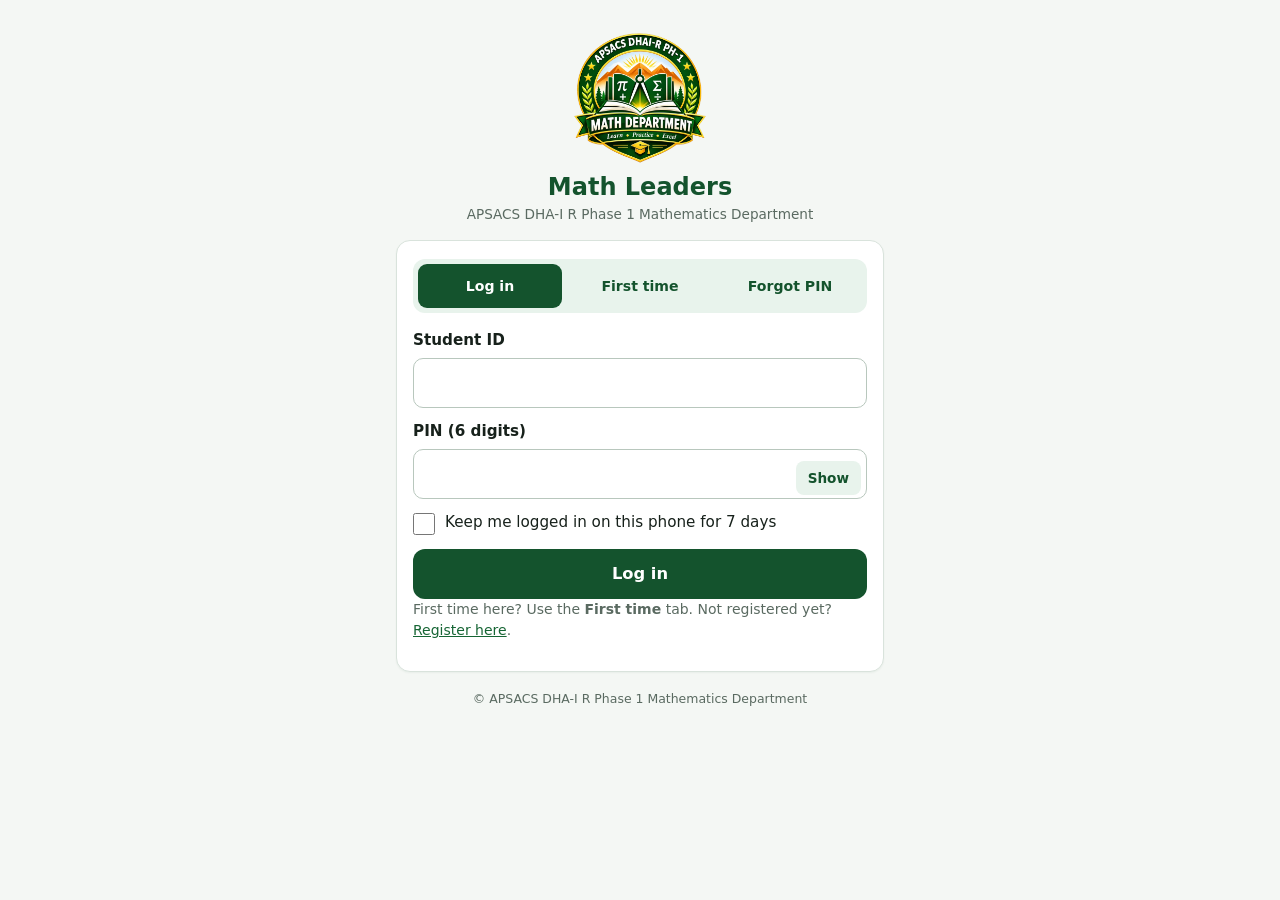
==== dashboard.html @ 572b63c4 "Add files via upload" ====
<!doctype html>
<html lang="en">
<head>
  <meta charset="utf-8">
  <meta name="viewport" content="width=device-width, initial-scale=1">
  <meta http-equiv="Content-Security-Policy" content="default-src 'self'; script-src 'self'; style-src 'self'; img-src 'self' data:; connect-src 'self' https://script.google.com https://script.googleusercontent.com; base-uri 'none'; form-action 'self'; object-src 'none'">
  <meta name="referrer" content="no-referrer">
  <meta name="theme-color" content="#14532d">
  <title>Home — Math Leaders</title>
  <link rel="icon" type="image/png" sizes="32x32" href="assets/img/favicon-32.png">
  <link rel="icon" href="assets/img/favicon.ico">
  <link rel="apple-touch-icon" href="assets/img/apple-touch-icon.png">
  <link rel="stylesheet" href="assets/css/main.css">
</head>
<body>
<header class="header" id="app-header"></header>
<main class="wrap">
  <div id="loading" class="skeleton" aria-label="Loading"></div>
  <div id="home-msg" role="alert" hidden></div>
  <button class="btn btn--ghost" id="retry" type="button" hidden>Try again</button>

  <div id="home" hidden>
    <div class="card">
      <p class="greet" id="greet"></p>
      <p><span class="chip" id="chip-class"></span><span class="chip chip--gold" id="chip-section" hidden></span></p>
      <p class="muted small">You are logged in as <span class="idbox" id="who"></span></p>
    </div>

    <div class="card">
      <h2>Coming soon</h2>
      <ul class="soon">
        <li><span>MCQ Arena</span><span>soon</span></li>
        <li><span>Rapid Fire</span><span>soon</span></li>
        <li><span>Fill in the Blanks</span><span>soon</span></li>
        <li><span>Class positions</span><span>soon</span></li>
        <li><span>Teacher's notes</span><span>soon</span></li>
      </ul>
    </div>
  </div>
</main>
<nav class="nav" id="app-nav" aria-label="Main"></nav>
<script src="assets/js/config.js"></script>
<script src="assets/js/storage.js"></script>
<script src="assets/js/ui.js"></script>
<script src="assets/js/api.js"></script>
<script src="assets/js/auth.js"></script>
<script src="assets/js/router.js"></script>
<script src="assets/js/dashboard.js"></script>
</body>
</html>
---- assets/css/main.css ----
/* main.css — Math Leaders (APSACS DHA-I R Phase 1 Mathematics Department)
   Mobile-first. Colours come from the logo: deep green + gold. No inline styles anywhere (strict CSP). */
:root {
  --green: #14532d;
  --green-2: #166534;
  --green-soft: #e8f3ec;
  --gold: #d9a400;
  --gold-soft: #fff6d6;
  --bg: #f4f7f4;
  --card: #ffffff;
  --ink: #17211b;
  --muted: #5a6a61;
  --line: #d9e3dc;
  --ok: #17703f;
  --ok-bg: #e6f4ec;
  --bad: #a8201a;
  --bad-bg: #fdecea;
  --info: #1d4f7a;
  --info-bg: #e8f1fa;
  --radius: 14px;
  --gutter: 16px;
  color-scheme: light;
}
* { box-sizing: border-box; }
html { -webkit-text-size-adjust: 100%; }
body {
  margin: 0; background: var(--bg); color: var(--ink);
  font-family: system-ui, -apple-system, "Segoe UI", Roboto, "Noto Sans", Arial, sans-serif;
  line-height: 1.5; font-size: 16px;
}
[hidden] { display: none !important; }
a { color: var(--green-2); }
h1 { font-size: 1.45rem; line-height: 1.25; margin: 0 0 6px; color: var(--green); }
h2 { font-size: 1.1rem; margin: 0 0 8px; color: var(--green); }
p { margin: 0 0 12px; }
.muted { color: var(--muted); }
.small { font-size: .875rem; }

/* ---------- layout ---------- */
.wrap { max-width: 520px; margin: 0 auto; padding: var(--gutter); padding-bottom: 96px; }
.wrap--auth { padding-bottom: 32px; }
.card { background: var(--card); border: 1px solid var(--line); border-radius: var(--radius); padding: 18px var(--gutter); margin-bottom: 14px; box-shadow: 0 1px 2px rgba(20, 83, 45, .05); }

.header { display: flex; align-items: center; gap: 12px; padding: 10px var(--gutter); background: var(--card); border-bottom: 3px solid var(--gold); }
.header__logo { display: block; flex: none; }
.header__title { font-weight: 800; color: var(--green); line-height: 1.2; }
.header__sub { font-size: .75rem; color: var(--muted); line-height: 1.3; }

.hero { text-align: center; padding: 8px 0 16px; }
.hero__logo { display: block; margin: 0 auto 8px; width: 132px; height: 132px; }
.hero__title { font-size: 1.5rem; font-weight: 800; color: var(--green); margin: 0; }
.hero__dept { font-size: .85rem; color: var(--muted); margin: 2px 0 0; }

/* ---------- forms ---------- */
label, .label { display: block; font-weight: 600; font-size: .95rem; margin-top: 4px; }
.hint { font-size: .82rem; color: var(--muted); margin: 2px 0 6px; }
.input, select.input {
  display: block; width: 100%; padding: 12px; margin: 6px 0 12px;
  border: 1px solid #b8c7bd; border-radius: 10px; background: #fff; color: var(--ink);
  font: inherit; font-size: 1rem; min-height: 46px;
}
.input:focus, select.input:focus, .btn:focus-visible, .tab:focus-visible, .linkbtn:focus-visible, .nav__tab:focus-visible, .toggle:focus-visible {
  outline: 3px solid var(--gold); outline-offset: 1px;
}
.input--id { text-transform: uppercase; letter-spacing: .04em; }
.input--pin { letter-spacing: .3em; font-variant-numeric: tabular-nums; }
.field-row { position: relative; }
.field-row .input { padding-right: 70px; }
.toggle { position: absolute; right: 6px; top: 12px; height: 34px; padding: 0 12px; border: 0; border-radius: 8px; background: var(--green-soft); color: var(--green); font: inherit; font-size: .85rem; font-weight: 700; cursor: pointer; }
.check { display: flex; gap: 10px; align-items: flex-start; font-weight: 500; margin: 6px 0 14px; }
.check input { width: 22px; height: 22px; margin: 2px 0 0; flex: none; accent-color: var(--green); }
.trap { position: absolute; left: -9999px; width: 1px; height: 1px; overflow: hidden; }   /* bot trap, never visible */

/* ---------- buttons ---------- */
.btn {
  display: block; width: 100%; border: 0; border-radius: 12px; padding: 13px 16px; min-height: 48px;
  background: var(--green); color: #fff; font: inherit; font-size: 1.02rem; font-weight: 700; cursor: pointer; text-align: center; text-decoration: none;
}
.btn:hover { background: var(--green-2); }
.btn--ghost { background: #fff; color: var(--green); border: 2px solid var(--green); }
.btn--ghost:hover { background: var(--green-soft); }
.btn--gold { background: var(--gold); color: #2b2100; }
.btn:disabled { opacity: .6; cursor: progress; }
.btn + .btn { margin-top: 10px; }
.linkbtn { background: none; border: 0; padding: 6px 0; color: var(--green-2); font: inherit; text-decoration: underline; cursor: pointer; }

/* ---------- tabs (login screen) ---------- */
.tabs { display: flex; gap: 6px; background: var(--green-soft); padding: 5px; border-radius: 12px; margin-bottom: 16px; }
.tab { flex: 1; border: 0; background: transparent; padding: 10px 4px; border-radius: 9px; font: inherit; font-size: .88rem; font-weight: 700; color: var(--green); cursor: pointer; min-height: 44px; }
.tab[aria-selected="true"] { background: var(--green); color: #fff; }

/* ---------- messages ---------- */
.notice { padding: 11px 13px; border-radius: 10px; margin: 12px 0; font-size: .95rem; }
.notice--ok { background: var(--ok-bg); color: var(--ok); }
.notice--bad { background: var(--bad-bg); color: var(--bad); }
.notice--info { background: var(--info-bg); color: var(--info); }

/* ---------- steps ---------- */
.steps { margin: 0 0 12px; padding-left: 20px; }
.steps li { margin-bottom: 4px; }

/* ---------- profile / dashboard ---------- */
.chip { display: inline-block; padding: 3px 10px; border-radius: 99px; background: var(--green-soft); color: var(--green); font-size: .82rem; font-weight: 700; margin-right: 6px; }
.chip--gold { background: var(--gold-soft); color: #6b5200; }
.greet { font-size: 1.35rem; font-weight: 800; color: var(--green); margin: 0 0 4px; }
.kv { display: grid; grid-template-columns: 120px 1fr; gap: 8px 12px; margin: 0; }
.kv dt { color: var(--muted); font-size: .9rem; }
.kv dd { margin: 0; font-weight: 600; word-break: break-word; }
.idbox { font-weight: 800; letter-spacing: .03em; color: var(--green); }
.soon { list-style: none; padding: 0; margin: 0; }
.soon li { padding: 10px 0; border-bottom: 1px solid var(--line); display: flex; justify-content: space-between; gap: 8px; }
.soon li:last-child { border-bottom: 0; }
.soon span:last-child { color: var(--muted); font-size: .85rem; white-space: nowrap; }

.skeleton { height: 96px; border-radius: var(--radius); background: linear-gradient(90deg, #e6ebe7, #f2f5f2, #e6ebe7); background-size: 200% 100%; animation: sk 1.2s infinite; margin-bottom: 14px; }
@keyframes sk { to { background-position: -200% 0; } }

/* ---------- bottom navigation ---------- */
.nav { position: fixed; left: 0; right: 0; bottom: 0; display: flex; background: var(--card); border-top: 1px solid var(--line); padding-bottom: env(safe-area-inset-bottom); }
.nav__tab { flex: 1; text-align: center; padding: 14px 4px; color: var(--muted); text-decoration: none; font-size: .9rem; font-weight: 600; min-height: 52px; }
.nav__tab.is-active { color: var(--green); border-top: 3px solid var(--gold); padding-top: 11px; }

.footer { text-align: center; color: var(--muted); font-size: .78rem; padding: 4px 0 24px; }

@media (min-width: 560px) {
  .wrap { padding-top: 24px; }
}
@media (prefers-reduced-motion: reduce) {
  .skeleton { animation: none; }
  * { scroll-behavior: auto !important; transition: none !important; }
}
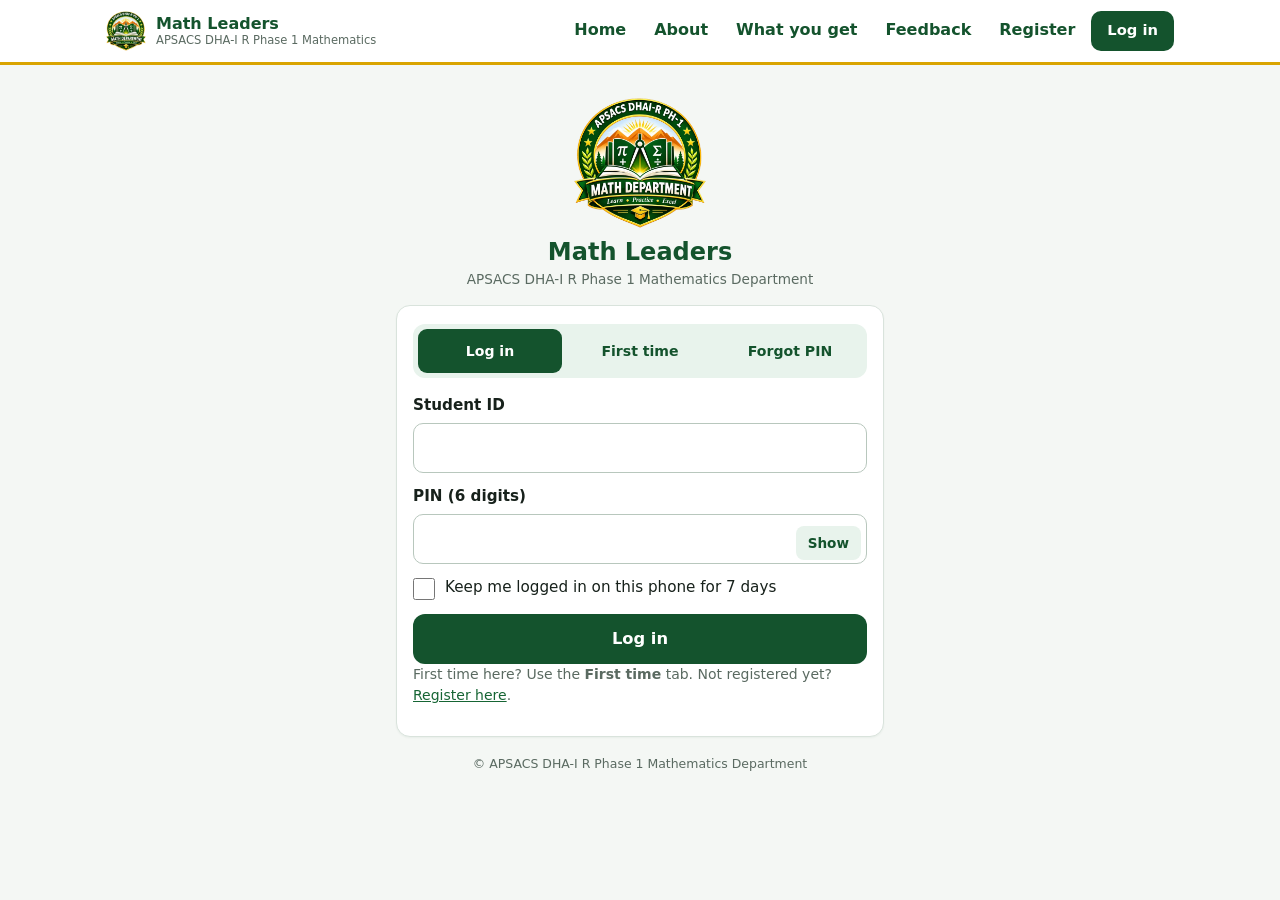
==== commit 6d181835: "Add files via upload" ====
--- a/dashboard.html
+++ b/dashboard.html
@@ -13,37 +13,64 @@
   <link rel="stylesheet" href="assets/css/main.css">
 </head>
 <body>
-<header class="header" id="app-header"></header>
-<main class="wrap">
-  <div id="loading" class="skeleton" aria-label="Loading"></div>
-  <div id="home-msg" role="alert" hidden></div>
-  <button class="btn btn--ghost" id="retry" type="button" hidden>Try again</button>
+<div class="shell">
+  <aside class="side" id="app-side" aria-label="Menu"></aside>
+  <div class="shell__body">
+    <header class="topbar" id="app-header"></header>
+    <main class="wrap wrap--app">
+      <div id="loading" class="skeleton" aria-label="Loading"></div>
+      <div id="home-msg" role="alert" hidden></div>
+      <button class="btn btn--ghost" id="retry" type="button" hidden>Try again</button>
 
-  <div id="home" hidden>
-    <div class="card">
-      <p class="greet" id="greet"></p>
-      <p><span class="chip" id="chip-class"></span><span class="chip chip--gold" id="chip-section" hidden></span></p>
-      <p class="muted small">You are logged in as <span class="idbox" id="who"></span></p>
-    </div>
+      <div id="home" hidden>
+        <div class="card hello">
+          <p class="greet" id="greet"></p>
+          <p><span class="chip" id="chip-class"></span><span class="chip chip--gold" id="chip-section" hidden></span></p>
+          <p class="muted small">Student ID: <b id="who"></b></p>
+        </div>
 
-    <div class="card">
-      <h2>Coming soon</h2>
-      <ul class="soon">
-        <li><span>MCQ Arena</span><span>soon</span></li>
-        <li><span>Rapid Fire</span><span>soon</span></li>
-        <li><span>Fill in the Blanks</span><span>soon</span></li>
-        <li><span>Class positions</span><span>soon</span></li>
-        <li><span>Teacher's notes</span><span>soon</span></li>
-      </ul>
-    </div>
+        <div id="initiative"></div>
+
+        <div class="tiles" aria-label="Your progress">
+          <div class="tile"><div class="tile__n">—</div><div class="tile__l">XP points</div></div>
+          <div class="tile"><div class="tile__n">—</div><div class="tile__l">Class position</div></div>
+          <div class="tile"><div class="tile__n">—</div><div class="tile__l">Questions solved</div></div>
+        </div>
+        <p class="small muted">Your points and position start counting when the games open.</p>
+
+        <div class="card">
+          <h2>Games</h2>
+          <ul class="gamelist">
+            <li><span class="gamelist__ico" aria-hidden="true">🎯</span><div><div class="gamelist__t">MCQ Arena</div><div class="gamelist__d">Pick the right answer and earn XP.</div></div><span class="gamelist__tag">Soon</span></li>
+            <li><span class="gamelist__ico" aria-hidden="true">⚡</span><div><div class="gamelist__t">Rapid Fire</div><div class="gamelist__d">Quick questions against the clock.</div></div><span class="gamelist__tag">Soon</span></li>
+            <li><span class="gamelist__ico" aria-hidden="true">✏️</span><div><div class="gamelist__t">Fill in the Blanks</div><div class="gamelist__d">Type the missing answer.</div></div><span class="gamelist__tag">Soon</span></li>
+          </ul>
+        </div>
+
+        <div class="card">
+          <h2>School record &amp; feedback</h2>
+          <ul class="gamelist">
+            <li><span class="gamelist__ico" aria-hidden="true">📋</span><div><div class="gamelist__t">Disciplinary issues</div><div class="gamelist__d">Anything your teachers noted, and what was done about it.</div></div><a class="gamelist__tag gamelist__tag--link" href="issues.html">Open</a></li>
+            <li><span class="gamelist__ico" aria-hidden="true">💬</span><div><div class="gamelist__t">Feedback</div><div class="gamelist__d">Tell us what you think, and read what others say.</div></div><a class="gamelist__tag gamelist__tag--link" href="feedback.html">Open</a></li>
+          </ul>
+        </div>
+
+        <div class="card">
+          <h2>Class positions &amp; teacher's notes</h2>
+          <p class="muted">See where you stand in your class, and read your teacher's notes. Coming soon.</p>
+        </div>
+      </div>
+    </main>
   </div>
-</main>
-<nav class="nav" id="app-nav" aria-label="Main"></nav>
+</div>
+<div class="scrim" id="scrim" hidden></div>
 <script src="assets/js/config.js"></script>
 <script src="assets/js/storage.js"></script>
 <script src="assets/js/ui.js"></script>
 <script src="assets/js/api.js"></script>
 <script src="assets/js/auth.js"></script>
+<script src="assets/js/initiative.js"></script>
+<script src="assets/js/datetime.js"></script>
 <script src="assets/js/router.js"></script>
 <script src="assets/js/dashboard.js"></script>
 </body>
--- a/assets/css/main.css
+++ b/assets/css/main.css
@@ -37,11 +37,10 @@
 .small { font-size: .875rem; }
 
 /* ---------- layout ---------- */
-.wrap { max-width: 520px; margin: 0 auto; padding: var(--gutter); padding-bottom: 96px; }
+.wrap { max-width: 520px; margin: 0 auto; padding: var(--gutter); padding-bottom: 40px; }
 .wrap--auth { padding-bottom: 32px; }
 .card { background: var(--card); border: 1px solid var(--line); border-radius: var(--radius); padding: 18px var(--gutter); margin-bottom: 14px; box-shadow: 0 1px 2px rgba(20, 83, 45, .05); }
 
-.header { display: flex; align-items: center; gap: 12px; padding: 10px var(--gutter); background: var(--card); border-bottom: 3px solid var(--gold); }
 .header__logo { display: block; flex: none; }
 .header__title { font-weight: 800; color: var(--green); line-height: 1.2; }
 .header__sub { font-size: .75rem; color: var(--muted); line-height: 1.3; }
@@ -59,7 +58,7 @@
   border: 1px solid #b8c7bd; border-radius: 10px; background: #fff; color: var(--ink);
   font: inherit; font-size: 1rem; min-height: 46px;
 }
-.input:focus, select.input:focus, .btn:focus-visible, .tab:focus-visible, .linkbtn:focus-visible, .nav__tab:focus-visible, .toggle:focus-visible {
+.input:focus, select.input:focus, .btn:focus-visible, .tab:focus-visible, .linkbtn:focus-visible, .toggle:focus-visible {
   outline: 3px solid var(--gold); outline-offset: 1px;
 }
 .input--id { text-transform: uppercase; letter-spacing: .04em; }
@@ -115,10 +114,66 @@
 .skeleton { height: 96px; border-radius: var(--radius); background: linear-gradient(90deg, #e6ebe7, #f2f5f2, #e6ebe7); background-size: 200% 100%; animation: sk 1.2s infinite; margin-bottom: 14px; }
 @keyframes sk { to { background-position: -200% 0; } }
 
-/* ---------- bottom navigation ---------- */
-.nav { position: fixed; left: 0; right: 0; bottom: 0; display: flex; background: var(--card); border-top: 1px solid var(--line); padding-bottom: env(safe-area-inset-bottom); }
-.nav__tab { flex: 1; text-align: center; padding: 14px 4px; color: var(--muted); text-decoration: none; font-size: .9rem; font-weight: 600; min-height: 52px; }
-.nav__tab.is-active { color: var(--green); border-top: 3px solid var(--gold); padding-top: 11px; }
+/* ---------- app shell: top bar + sidebar (drawer on phones, fixed on wide screens) ---------- */
+.shell { min-height: 100vh; }
+.topbar { position: sticky; top: 0; z-index: 10; display: flex; align-items: center; gap: 10px; padding: 8px var(--gutter); background: var(--card); border-bottom: 3px solid var(--gold); }
+.topbar__text { min-width: 0; }
+.topbar__text .header__sub { white-space: nowrap; overflow: hidden; text-overflow: ellipsis; }
+.menu-btn { flex: none; width: 46px; height: 46px; border: 0; border-radius: 12px; background: var(--green-soft); color: var(--green); font-size: 1.5rem; line-height: 1; cursor: pointer; }
+.menu-btn:focus-visible, .side__item:focus-visible, .side__logout:focus-visible { outline: 3px solid var(--gold); outline-offset: 2px; }
+
+.side { position: fixed; top: 0; bottom: 0; left: 0; width: 280px; max-width: 86vw; z-index: 30; display: flex; flex-direction: column; overflow-y: auto;
+  background: var(--green); color: #fff; padding: 18px 14px calc(14px + env(safe-area-inset-bottom));
+  transform: translateX(-100%); visibility: hidden; transition: transform .22s ease, visibility 0s linear .22s; }
+body.side-open .side { transform: none; visibility: visible; transition-delay: 0s; }
+.scrim { position: fixed; inset: 0; z-index: 20; background: rgba(8, 28, 16, .55); }
+body.side-open { overflow: hidden; }
+
+.side__brand { display: flex; align-items: center; gap: 12px; padding: 4px 6px 14px; border-bottom: 1px solid rgba(255, 255, 255, .18); }
+.side__brand img { display: block; background: #fff; border-radius: 50%; }
+.side__app { font-weight: 800; font-size: 1.15rem; line-height: 1.2; }
+.side__dept { font-size: .75rem; opacity: .85; }
+.side__user { margin: 14px 6px 8px; padding: 10px 12px; border-radius: 12px; background: rgba(255, 255, 255, .1); }
+.side__uname { font-weight: 700; }
+.side__umeta { font-size: .82rem; opacity: .85; }
+.side__list { list-style: none; margin: 8px 0 0; padding: 0; flex: 1; }
+.side__item { display: flex; align-items: center; gap: 12px; padding: 13px 12px; margin: 3px 0; border-radius: 12px; color: #fff; text-decoration: none; font-weight: 600; min-height: 48px; }
+a.side__item:hover { background: rgba(255, 255, 255, .12); }
+.side__item.is-active { background: var(--gold); color: #2b2100; }
+.side__item.is-soon { opacity: .62; cursor: default; }
+.side__icon { width: 1.6em; text-align: center; font-size: 1.15rem; }
+.side__label { flex: 1; }
+.side__tag { font-size: .7rem; font-weight: 700; padding: 2px 8px; border-radius: 99px; background: rgba(255, 255, 255, .2); }
+.side__bottom { padding-top: 12px; border-top: 1px solid rgba(255, 255, 255, .18); }
+.side__logout { width: 100%; min-height: 46px; border: 2px solid rgba(255, 255, 255, .6); border-radius: 12px; background: transparent; color: #fff; font: inherit; font-weight: 700; cursor: pointer; }
+.side__logout:hover { background: rgba(255, 255, 255, .12); }
+
+@media (min-width: 900px) {
+  .side { transform: none; visibility: visible; transition: none; }
+  .shell__body { margin-left: 280px; }
+  .menu-btn { display: none; }
+  .scrim { display: none !important; }
+  body.side-open { overflow: auto; }
+  .wrap--app { max-width: 860px; }
+}
+
+/* ---------- dashboard ---------- */
+.hello { background: linear-gradient(135deg, var(--green) 0%, var(--green-2) 100%); color: #fff; border: 0; }
+.hello .greet { color: #fff; }
+.hello .muted { color: rgba(255, 255, 255, .85); }
+.hello .chip { background: rgba(255, 255, 255, .18); color: #fff; }
+.hello .chip--gold { background: var(--gold); color: #2b2100; }
+.tiles { display: grid; grid-template-columns: repeat(3, 1fr); gap: 10px; margin-bottom: 14px; }
+.tile { background: var(--card); border: 1px solid var(--line); border-radius: var(--radius); padding: 12px 8px; text-align: center; }
+.tile__n { font-size: 1.5rem; font-weight: 800; color: var(--green); line-height: 1.1; }
+.tile__l { font-size: .78rem; color: var(--muted); }
+.gamelist { list-style: none; margin: 0; padding: 0; }
+.gamelist li { display: flex; align-items: center; gap: 12px; padding: 12px 0; border-bottom: 1px solid var(--line); }
+.gamelist li:last-child { border-bottom: 0; }
+.gamelist__ico { flex: none; width: 44px; height: 44px; border-radius: 12px; background: var(--green-soft); display: grid; place-items: center; font-size: 1.4rem; }
+.gamelist__t { font-weight: 700; }
+.gamelist__d { font-size: .85rem; color: var(--muted); }
+.gamelist__tag { margin-left: auto; font-size: .75rem; font-weight: 700; padding: 3px 10px; border-radius: 99px; background: var(--gold-soft); color: #6b5200; white-space: nowrap; }
 
 .footer { text-align: center; color: var(--muted); font-size: .78rem; padding: 4px 0 24px; }
 
@@ -127,5 +182,107 @@
 }
 @media (prefers-reduced-motion: reduce) {
   .skeleton { animation: none; }
+  .side { transition: none; }
   * { scroll-behavior: auto !important; transition: none !important; }
 }
+
+/* Department message card (router.js INITIATIVE) */
+.note-card { border-left: 5px solid var(--gold); background: var(--gold-soft); }
+.note-card h2 { margin-top: 0; color: var(--green); }
+.note-card p { margin: 0 0 8px; }
+.note-card p:last-child { margin-bottom: 0; font-weight: 600; color: var(--green); }
+
+/* ================= Stage 6: public Home page, website menu, issues, feedback ================= */
+.container { max-width: 980px; margin: 0 auto; padding: 0 var(--gutter); }
+.center { text-align: center; }
+.tiles--2 { grid-template-columns: repeat(2, 1fr); }
+.input--area { min-height: 100px; resize: vertical; font-family: inherit; }
+.btn--small { display: inline-block; width: auto; min-height: 40px; padding: 8px 16px; font-size: .92rem; border-radius: 10px; }
+.btn--small + .btn--small { margin-top: 0; }
+.rowcard { border: 1px solid var(--line); border-radius: 12px; padding: 12px; background: #fff; }
+.rowcard__top { display: flex; justify-content: space-between; align-items: flex-start; gap: 10px; }
+.rowcard__name { font-weight: 800; font-size: 1.02rem; }
+.list { display: grid; gap: 10px; margin-top: 10px; }
+.status { flex: none; font-size: .75rem; font-weight: 800; padding: 3px 10px; border-radius: 99px; }
+.status--pending { background: var(--gold-soft); color: #6b5200; }
+.status--active { background: var(--ok-bg); color: var(--ok); }
+.status--suspended { background: var(--bad-bg); color: var(--bad); }
+.gamelist__tag--link { text-decoration: none; background: var(--green); color: #fff; }
+
+/* website menu */
+.sitenav { position: sticky; top: 0; z-index: 40; background: var(--card); border-bottom: 3px solid var(--gold); }
+.sitenav__inner { max-width: 1100px; margin: 0 auto; display: flex; align-items: center; justify-content: space-between; gap: 10px; padding: 8px var(--gutter); position: relative; }
+.sitenav__brand { display: flex; align-items: center; gap: 10px; text-decoration: none; color: var(--green); min-width: 0; }
+.sitenav__brand img { display: block; flex: none; }
+.sitenav__name { display: block; font-weight: 800; line-height: 1.15; }
+.sitenav__dept { display: block; font-size: .72rem; color: var(--muted); line-height: 1.25; }
+.sitenav__toggle { flex: none; width: 46px; height: 46px; border: 0; border-radius: 12px; background: var(--green-soft); color: var(--green); font-size: 1.4rem; cursor: pointer; }
+.sitenav__toggle:focus-visible, .sitenav__link:focus-visible { outline: 3px solid var(--gold); outline-offset: 2px; }
+.sitenav__panel { display: none; position: absolute; left: 0; right: 0; top: 100%; background: var(--card); border-bottom: 3px solid var(--gold); box-shadow: 0 10px 20px rgba(8, 28, 16, .12); padding: 8px var(--gutter) 14px; }
+.sitenav__panel.is-open { display: block; }
+.sitenav__list { list-style: none; margin: 0; padding: 0; display: grid; gap: 4px; }
+.sitenav__link { display: block; padding: 12px 10px; border-radius: 10px; text-decoration: none; color: var(--green); font-weight: 700; min-height: 46px; }
+.sitenav__link:hover, .sitenav__link.is-active { background: var(--green-soft); }
+.sitenav__list .btn--small { display: block; text-align: center; }
+@media (min-width: 860px) {
+  .sitenav__toggle { display: none; }
+  .sitenav__panel { display: block; position: static; background: transparent; border: 0; box-shadow: none; padding: 0; }
+  .sitenav__list { display: flex; align-items: center; gap: 4px; }
+  .sitenav__link { padding: 10px 12px; }
+  .sitenav__list .btn--small { display: inline-block; }
+}
+
+/* landing page */
+.landing-hero { background: linear-gradient(160deg, var(--green) 0%, var(--green-2) 60%, #1b7a43 100%); color: #fff; text-align: center; padding: 40px 0 44px; }
+.landing-hero__logo { display: block; margin: 0 auto 10px; width: 150px; height: 150px; background: #fff; border-radius: 50%; padding: 6px; }
+.landing-hero__title { font-size: 2.2rem; font-weight: 800; margin: 6px 0 2px; color: #fff; }
+.landing-hero__dept { font-size: 1rem; margin: 0 0 12px; opacity: .92; }
+.landing-hero__tag { max-width: 560px; margin: 0 auto 20px; font-size: 1.05rem; opacity: .95; }
+.landing-hero__cta { display: grid; gap: 10px; max-width: 340px; margin: 0 auto; }
+@media (min-width: 560px) { .landing-hero__cta { grid-template-columns: 1fr 1fr; max-width: 480px; } .landing-hero__title { font-size: 2.8rem; } }
+.btn--onhero { background: transparent; color: #fff; border-color: #fff; }
+.btn--onhero:hover { background: rgba(255, 255, 255, .14); }
+.landing-hero__cta .btn + .btn { margin-top: 0; }
+
+.section { padding: 34px 0; scroll-margin-top: 70px; }
+.section--tint { background: var(--green-soft); }
+.section__title { font-size: 1.5rem; margin: 0 0 16px; text-align: center; color: var(--green); }
+.note-card__t { margin: 0 0 8px; color: var(--green); font-size: 1.1rem; }
+.featuregrid { display: grid; gap: 12px; grid-template-columns: 1fr; }
+@media (min-width: 600px) { .featuregrid { grid-template-columns: repeat(2, 1fr); } }
+@media (min-width: 900px) { .featuregrid { grid-template-columns: repeat(3, 1fr); } }
+.feature { background: var(--card); border: 1px solid var(--line); border-radius: var(--radius); padding: 18px 16px; display: flex; flex-direction: column; gap: 6px; }
+.feature__ico { font-size: 1.8rem; }
+.feature h3 { margin: 0; font-size: 1.05rem; color: var(--green); }
+.feature p { margin: 0; color: var(--muted); font-size: .94rem; }
+.feature__tag { align-self: flex-start; margin-top: auto; font-size: .75rem; font-weight: 700; padding: 3px 10px; border-radius: 99px; background: var(--gold-soft); color: #6b5200; }
+.feature__tag--live { background: var(--ok-bg); color: var(--ok); }
+.stepcards { list-style: none; margin: 0 0 18px; padding: 0; display: grid; gap: 12px; }
+@media (min-width: 760px) { .stepcards { grid-template-columns: repeat(3, 1fr); } }
+.stepcard { display: flex; gap: 14px; background: var(--card); border: 1px solid var(--line); border-radius: var(--radius); padding: 16px; }
+.stepcard__n { flex: none; width: 38px; height: 38px; border-radius: 50%; background: var(--gold); color: #2b2100; font-weight: 800; display: grid; place-items: center; }
+.stepcard h3 { margin: 0 0 4px; font-size: 1.02rem; color: var(--green); }
+.stepcard p { margin: 0; color: var(--muted); font-size: .94rem; }
+.voices { display: grid; gap: 12px; grid-template-columns: 1fr; }
+@media (min-width: 700px) { .voices:not(.voices--list) { grid-template-columns: repeat(2, 1fr); } }
+.voice { margin: 0; background: var(--card); border: 1px solid var(--line); border-left: 5px solid var(--gold); border-radius: var(--radius); padding: 14px 16px; }
+.voice blockquote { margin: 0 0 8px; white-space: pre-wrap; }
+.voice figcaption { font-size: .88rem; font-weight: 700; color: var(--green); }
+.sitefooter { background: var(--green); color: #fff; text-align: center; padding: 26px 0 30px; }
+.sitefooter img { background: #fff; border-radius: 50%; }
+.sitefooter p { margin: 8px 0 0; }
+.sitefooter a { color: #fff; }
+
+/* issues + feedback */
+.quote { white-space: pre-wrap; margin: 8px 0 0; padding: 10px 12px; background: var(--gold-soft); border-left: 4px solid var(--gold); border-radius: 8px; }
+.issues { display: grid; gap: 12px; margin-bottom: 14px; }
+.issue { border: 1px solid var(--line); border-left: 6px solid var(--gold); border-radius: 12px; padding: 14px; background: #fff; }
+.issue--minor { border-left-color: #8bb89a; }
+.issue--moderate { border-left-color: var(--gold); }
+.issue--serious { border-left-color: var(--bad); }
+.issue__when { margin: 8px 0; }
+.issue__desc { white-space: pre-wrap; margin: 6px 0 10px; padding: 8px 10px; background: var(--bg); border-radius: 8px; }
+.tl { list-style: none; margin: 6px 0 0; padding: 0 0 0 14px; border-left: 3px solid var(--green-soft); }
+.tl__item { position: relative; padding: 4px 0 10px 12px; }
+.tl__item::before { content: ""; position: absolute; left: -22px; top: 10px; width: 11px; height: 11px; border-radius: 50%; background: var(--green); border: 2px solid #fff; }
+.tl__note { white-space: pre-wrap; margin: 2px 0; }
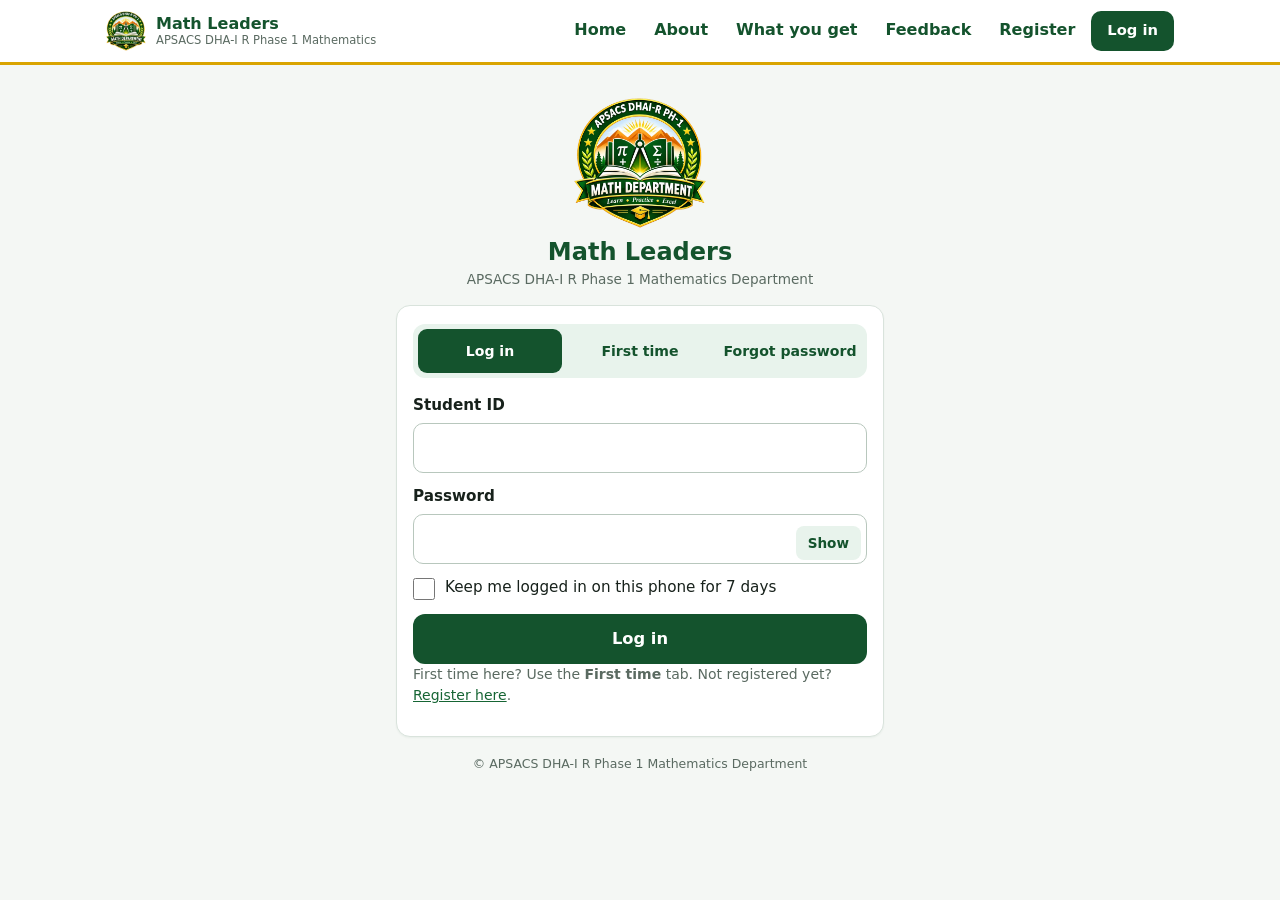
==== commit 6e33a3d6: "Add files via upload" ====
--- a/dashboard.html
+++ b/dashboard.html
@@ -41,17 +41,17 @@
         <div class="card">
           <h2>Games</h2>
           <ul class="gamelist">
-            <li><span class="gamelist__ico" aria-hidden="true">🎯</span><div><div class="gamelist__t">MCQ Arena</div><div class="gamelist__d">Pick the right answer and earn XP.</div></div><span class="gamelist__tag">Soon</span></li>
-            <li><span class="gamelist__ico" aria-hidden="true">⚡</span><div><div class="gamelist__t">Rapid Fire</div><div class="gamelist__d">Quick questions against the clock.</div></div><span class="gamelist__tag">Soon</span></li>
-            <li><span class="gamelist__ico" aria-hidden="true">✏️</span><div><div class="gamelist__t">Fill in the Blanks</div><div class="gamelist__d">Type the missing answer.</div></div><span class="gamelist__tag">Soon</span></li>
+            <li><span class="gamelist__ico" aria-hidden="true" data-icon="target"></span><div><div class="gamelist__t">MCQ Arena</div><div class="gamelist__d">Pick the right answer and earn XP.</div></div><span class="gamelist__tag">Soon</span></li>
+            <li><span class="gamelist__ico" aria-hidden="true" data-icon="bolt"></span><div><div class="gamelist__t">Rapid Fire</div><div class="gamelist__d">Quick questions against the clock.</div></div><span class="gamelist__tag">Soon</span></li>
+            <li><span class="gamelist__ico" aria-hidden="true" data-icon="pencil"></span><div><div class="gamelist__t">Fill in the Blanks</div><div class="gamelist__d">Type the missing answer.</div></div><span class="gamelist__tag">Soon</span></li>
           </ul>
         </div>
 
         <div class="card">
           <h2>School record &amp; feedback</h2>
           <ul class="gamelist">
-            <li><span class="gamelist__ico" aria-hidden="true">📋</span><div><div class="gamelist__t">Disciplinary issues</div><div class="gamelist__d">Anything your teachers noted, and what was done about it.</div></div><a class="gamelist__tag gamelist__tag--link" href="issues.html">Open</a></li>
-            <li><span class="gamelist__ico" aria-hidden="true">💬</span><div><div class="gamelist__t">Feedback</div><div class="gamelist__d">Tell us what you think, and read what others say.</div></div><a class="gamelist__tag gamelist__tag--link" href="feedback.html">Open</a></li>
+            <li><span class="gamelist__ico" aria-hidden="true" data-icon="clipboard"></span><div><div class="gamelist__t">Disciplinary issues</div><div class="gamelist__d">Anything your teachers noted, and what was done about it.</div></div><a class="gamelist__tag gamelist__tag--link" href="issues.html">Open</a></li>
+            <li><span class="gamelist__ico" aria-hidden="true" data-icon="chat"></span><div><div class="gamelist__t">Feedback</div><div class="gamelist__d">Tell us what you think, and read what others say.</div></div><a class="gamelist__tag gamelist__tag--link" href="feedback.html">Open</a></li>
           </ul>
         </div>
 
--- a/assets/css/main.css
+++ b/assets/css/main.css
@@ -286,3 +286,111 @@
 .tl__item { position: relative; padding: 4px 0 10px 12px; }
 .tl__item::before { content: ""; position: absolute; left: -22px; top: 10px; width: 11px; height: 11px; border-radius: 50%; background: var(--green); border: 2px solid #fff; }
 .tl__note { white-space: pre-wrap; margin: 2px 0; }
+
+/* ---------- tests (Stage 7) ---------- */
+.tests { display: grid; gap: 12px; margin-bottom: 14px; }
+.test__facts { display: flex; flex-wrap: wrap; gap: 6px; margin: 8px 0; }
+.test__facts .chip { margin-right: 0; }
+.test__actions { display: flex; flex-wrap: wrap; gap: 8px; margin-top: 10px; }
+.test__last { margin: 6px 0 0; font-weight: 700; color: var(--green); }
+
+/* sticky bar: question counter, countdown, progress */
+.runbar { position: sticky; top: 0; z-index: 5; background: var(--bg); padding: 8px 0 6px; margin-bottom: 8px; border-bottom: 1px solid var(--line); }
+.runbar__row { display: flex; justify-content: space-between; align-items: center; gap: 10px; }
+.runbar__q { font-weight: 800; }
+.timer { font-variant-numeric: tabular-nums; font-weight: 800; font-size: 1.15rem; padding: 4px 12px; border-radius: 99px; background: var(--green-soft); color: var(--green); }
+.timer--warn { background: var(--gold-soft); color: #6b5200; }
+.timer--danger { background: var(--bad-bg); color: var(--bad); }
+.progress { height: 8px; border-radius: 99px; background: var(--line); margin: 8px 0 4px; overflow: hidden; }
+.progress__fill { height: 100%; width: 0; background: var(--green-2, var(--green)); border-radius: 99px; transition: width .25s; }
+
+.qcard__chips { display: flex; flex-wrap: wrap; gap: 6px; margin-bottom: 10px; }
+.qcard__chips .chip { margin-right: 0; }
+.chip--easy { background: var(--ok-bg); color: var(--ok); }
+.chip--medium { background: var(--gold-soft); color: #6b5200; }
+.chip--challenging { background: var(--bad-bg); color: var(--bad); }
+.qtext { font-size: 1.12rem; line-height: 1.55; white-space: pre-wrap; overflow-wrap: anywhere; margin-bottom: 14px; }
+.qtext--sm { font-size: 1rem; margin-bottom: 8px; }
+.tex .katex-display { margin: .5em 0; overflow-x: auto; overflow-y: hidden; }
+.tex--display { display: block; }
+.qanswer { margin-bottom: 6px; }
+
+.opts { display: grid; gap: 10px; }
+.opts--row { grid-template-columns: repeat(3, 1fr); }
+.opt { display: flex; align-items: center; gap: 12px; text-align: left; width: 100%; min-height: 52px; padding: 10px 14px; border: 2px solid var(--line); border-radius: 12px; background: #fff; color: var(--ink); font: inherit; cursor: pointer; }
+.opts--row .opt { justify-content: center; font-size: 1.3rem; font-weight: 800; }
+.opt:hover { border-color: #8bb89a; }
+.opt:focus-visible { outline: 3px solid var(--gold); outline-offset: 2px; }
+.opt__l { flex: none; width: 30px; height: 30px; border-radius: 50%; background: var(--green-soft); color: var(--green); font-weight: 800; display: inline-flex; align-items: center; justify-content: center; }
+.opt__t { flex: 1; overflow-wrap: anywhere; }
+.opt.is-picked { border-color: var(--green); background: var(--green-soft); }
+.opt.is-picked .opt__l { background: var(--green); color: #fff; }
+.input--answer { font-size: 1.3rem; font-weight: 700; text-align: center; }
+
+.chips2 { display: flex; flex-wrap: wrap; gap: 8px; margin: 6px 0 12px; }
+.chipbtn { border: 2px solid var(--line); background: #fff; color: var(--ink); border-radius: 99px; padding: 6px 14px; font: inherit; font-weight: 700; cursor: pointer; min-height: 40px; }
+.chipbtn.is-on { background: var(--green); border-color: var(--green); color: #fff; }
+.chipbtn--big { font-size: 1.15rem; min-width: 64px; }
+.chipbtn.is-used { opacity: .35; cursor: default; }
+.slots { list-style: none; margin: 6px 0 0; padding: 0; display: flex; flex-wrap: wrap; gap: 8px; }
+.slot { min-width: 64px; min-height: 44px; border: 2px dashed var(--line); border-radius: 12px; display: flex; align-items: center; justify-content: center; color: var(--muted); }
+.slot.is-filled { border-style: solid; border-color: var(--green); background: var(--green-soft); }
+.slot__b { background: none; border: 0; font: inherit; font-weight: 800; font-size: 1.1rem; padding: 8px 12px; cursor: pointer; color: var(--green); }
+
+.navrow { display: grid; grid-template-columns: 1fr 1fr; gap: 10px; margin-bottom: 8px; }
+.navrow .btn { margin-top: 0; }
+.grid { display: grid; grid-template-columns: repeat(auto-fill, minmax(44px, 1fr)); gap: 8px; margin: 8px 0 14px; }
+.gcell { min-height: 44px; border-radius: 10px; border: 2px solid var(--line); background: #fff; font: inherit; font-weight: 800; cursor: pointer; color: var(--ink); }
+.gcell.is-done { background: var(--green-soft); border-color: #8bb89a; color: var(--green); }
+.gcell.is-here { border-color: var(--green); box-shadow: 0 0 0 2px var(--green); }
+
+/* result */
+.result h2 { margin-top: 4px; }
+.result__score { display: flex; align-items: baseline; gap: 14px; margin: 6px 0; }
+.result__n { font-size: 2.4rem; font-weight: 900; color: var(--green); }
+.result__p { font-size: 1.5rem; font-weight: 800; color: var(--muted); }
+.bar { margin-bottom: 12px; }
+.bar__top { display: flex; justify-content: space-between; gap: 8px; font-size: .95rem; margin-bottom: 4px; }
+.bar__l { font-weight: 700; }
+.bar__v { color: var(--muted); font-variant-numeric: tabular-nums; white-space: nowrap; }
+.bar__track { height: 12px; background: var(--line); border-radius: 99px; overflow: hidden; }
+.bar__fill { height: 100%; border-radius: 99px; background: var(--ok); }
+.bar--mid .bar__fill { background: var(--gold); }
+.bar--low .bar__fill { background: var(--bad); }
+.advice { margin: 0; padding-left: 20px; }
+.advice li { margin-bottom: 10px; }
+.filters { display: flex; flex-wrap: wrap; gap: 8px; margin-bottom: 12px; }
+.answers { display: grid; gap: 12px; }
+.ans { border: 1px solid var(--line); border-left: 6px solid var(--line); border-radius: 12px; padding: 12px; background: #fff; }
+.ans--right { border-left-color: var(--ok); }
+.ans--wrong { border-left-color: var(--bad); }
+.ans--blank { border-left-color: var(--gold); }
+.ans__top { display: flex; flex-wrap: wrap; align-items: center; gap: 8px; margin-bottom: 8px; }
+.ans__n { font-weight: 900; }
+.ans__s { font-weight: 800; font-size: .9rem; }
+.ans--right .ans__s { color: var(--ok); }
+.ans--wrong .ans__s { color: var(--bad); }
+.ans--blank .ans__s { color: #6b5200; }
+.ans__line { margin: 4px 0; overflow-wrap: anywhere; }
+.ans__line--right { color: var(--ok); }
+.ans__why { margin-top: 8px; padding: 8px 10px; background: var(--info-bg); color: var(--info); border-radius: 8px; overflow-wrap: anywhere; }
+@media (prefers-reduced-motion: reduce) { .progress__fill { transition: none; } }
+
+/* ---- Update 8 step 1: SVG icons + logo lightbox ---- */
+.icon { display: inline-block; width: 1em; height: 1em; vertical-align: -0.15em; flex: none; }
+.side__icon { display: inline-flex; align-items: center; justify-content: center; }
+.side__icon .icon { width: 1.25rem; height: 1.25rem; vertical-align: 0; }
+.menu-btn, .sitenav__toggle { display: inline-flex; align-items: center; justify-content: center; }
+@media (min-width: 900px) { .menu-btn { display: none; } }   /* keeps the wide-screen rule above winning */
+@media (min-width: 860px) { .sitenav__toggle { display: none; } }
+.menu-btn .icon, .sitenav__toggle .icon { width: 1.5rem; height: 1.5rem; vertical-align: 0; }
+.feature__ico { display: inline-flex; color: var(--green); }
+.feature__ico .icon { width: 1.9rem; height: 1.9rem; vertical-align: 0; }
+.gamelist__ico { color: var(--green); }
+.gamelist__ico .icon { width: 1.5rem; height: 1.5rem; vertical-align: 0; }
+.result h2 .icon, .card h2 .icon { color: var(--gold); width: 1.15em; height: 1.15em; margin-right: 4px; }
+.header__logo, .side__brand img, .hero__logo, .landing-hero__logo { cursor: zoom-in; }
+.lightbox { position: fixed; inset: 0; z-index: 1000; background: rgba(10, 24, 16, .88); display: flex; flex-direction: column; align-items: center; justify-content: center; gap: 14px; padding: 20px; cursor: zoom-out; outline: none; }
+.lightbox__img { width: min(86vw, 420px); height: auto; aspect-ratio: 1 / 1; background: #fff; border-radius: 50%; padding: 8px; box-shadow: 0 10px 40px rgba(0, 0, 0, .45); }
+.lightbox__hint { color: #e8f3ec; font-size: .9rem; }
+body.lightbox-open { overflow: hidden; }
